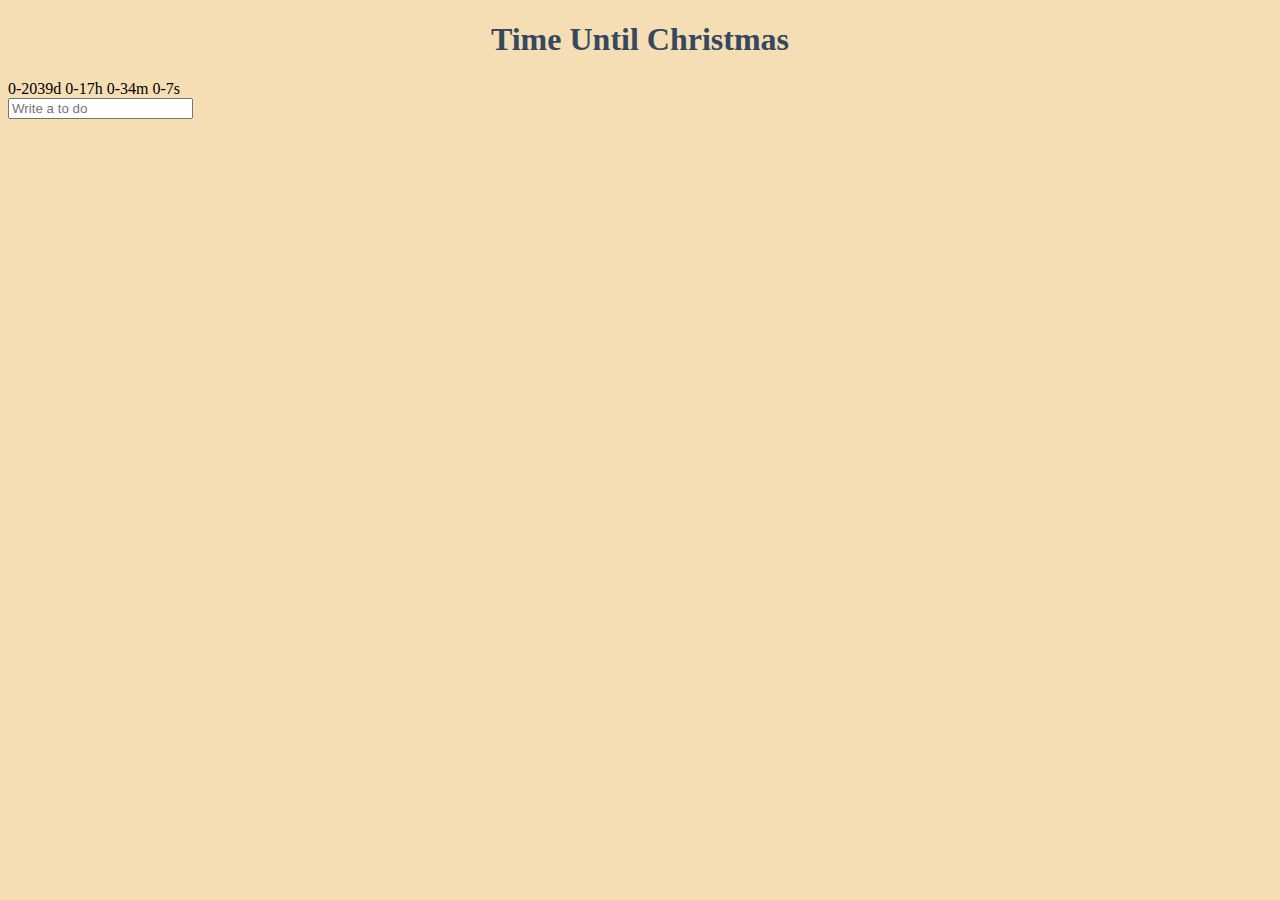
==== practice/index.html @ 07892ab7 "ㅠㅠ" ====
<!DOCTYPE html>
<html lang="en">
  <head>
    <meta charset="UTF-8" />
    <meta name="viewport" content="width=device-width, initial-scale=1.0" />
    <title>Document</title>
    <link rel="stylesheet" href="index.css" />
  </head>
  <body>
    <h1>Time Until Christmas</h1>

    <div class="js-clock">
      <h2>00:00</h2>
    </div>
  
  <form class="js-toDoForm">
      <input type="text" placeholder="Write a to do" />
  </form>
  <ul class="js-pending">
  </ul>
  <ul class="js-finished">
    
  </ul>
    <script src="index.js"></script>
   <script src="todolist.js"></script>
   <script src="pending.js"></script>
   <script src="finished.js"></script>
  </body>
</html>
---- practice/index.css ----
body {
  background-color: wheat;
}
h1 {
  color: #34495e;
  text-align: center;
}
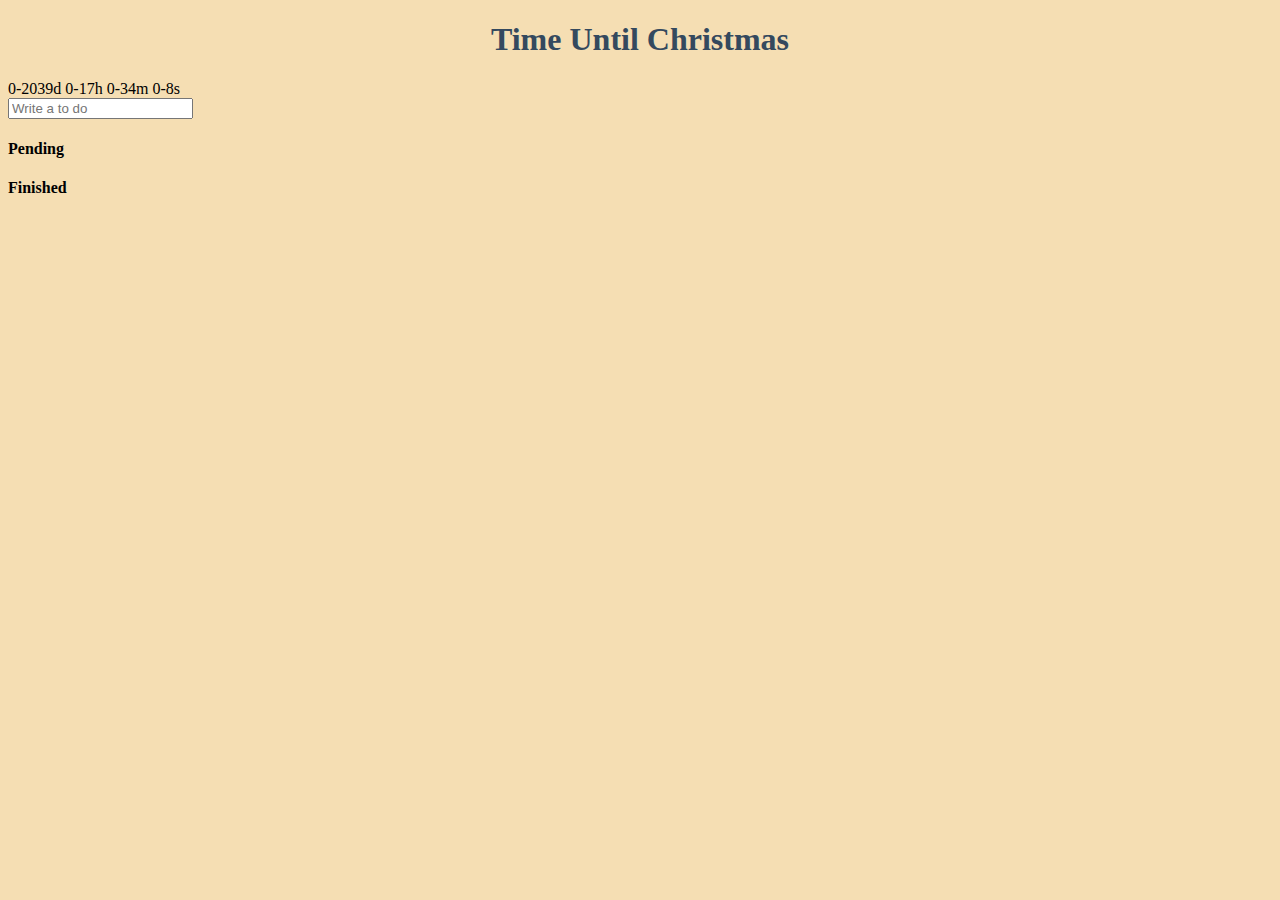
==== commit 8aea34f1: "event" ====
--- a/practice/index.html
+++ b/practice/index.html
@@ -16,14 +16,16 @@
   <form class="js-toDoForm">
       <input type="text" placeholder="Write a to do" />
   </form>
-  <ul class="js-pending">
+  <h4>Pending</h4>
+  <ul class="pending">
+    
   </ul>
-  <ul class="js-finished">
-    
+<h4>Finished</h4>
+  <ul class="finished">
+  
   </ul>
     <script src="index.js"></script>
    <script src="todolist.js"></script>
-   <script src="pending.js"></script>
-   <script src="finished.js"></script>
+  
   </body>
 </html>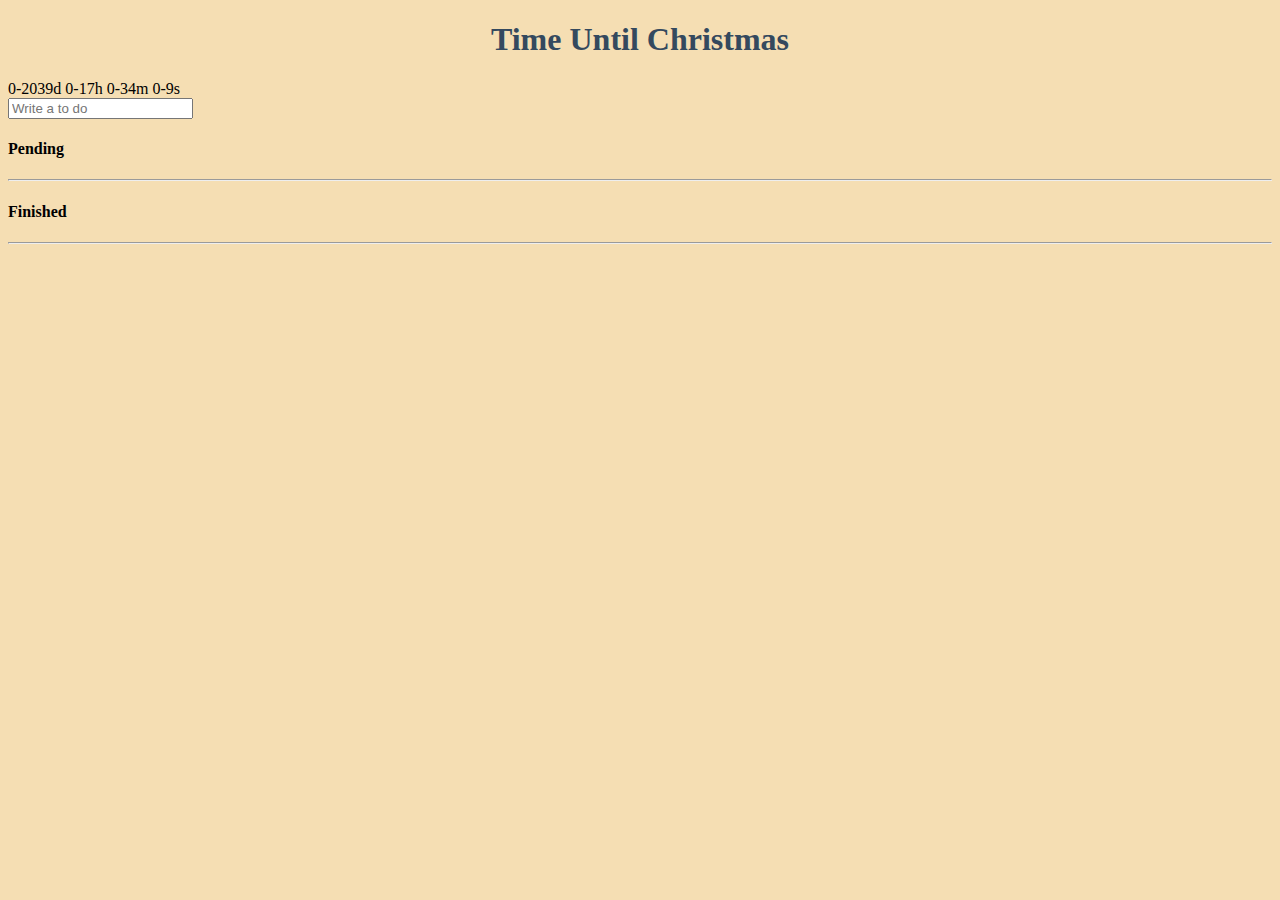
==== commit 6116ee10: "random" ====
--- a/practice/index.html
+++ b/practice/index.html
@@ -17,10 +17,12 @@
       <input type="text" placeholder="Write a to do" />
   </form>
   <h4>Pending</h4>
+  <hr>
   <ul class="pending">
     
   </ul>
 <h4>Finished</h4>
+<hr>
   <ul class="finished">
   
   </ul>
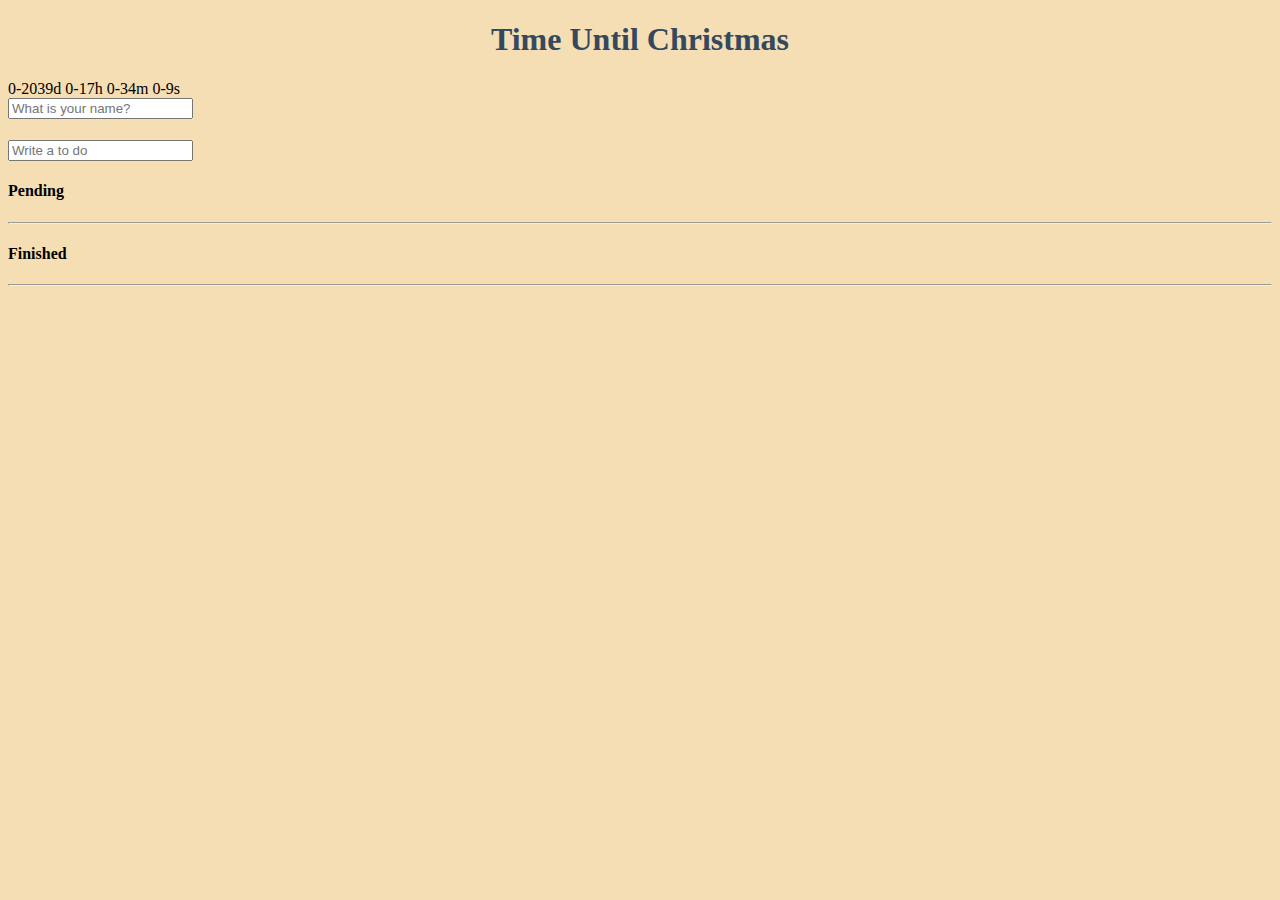
==== commit 587e7cf3: "home" ====
--- a/practice/index.html
+++ b/practice/index.html
@@ -12,6 +12,12 @@
     <div class="js-clock">
       <h2>00:00</h2>
     </div>
+
+    <form class="js-form form">
+      <input type="text" placeholder="What is your name?" />
+  </form>
+  <h4 class="js-greetings greetings"></h4>
+  
   
   <form class="js-toDoForm">
       <input type="text" placeholder="Write a to do" />
@@ -28,6 +34,7 @@
   </ul>
     <script src="index.js"></script>
    <script src="todolist.js"></script>
+   <script src="gretting.js"></script>
   
   </body>
 </html>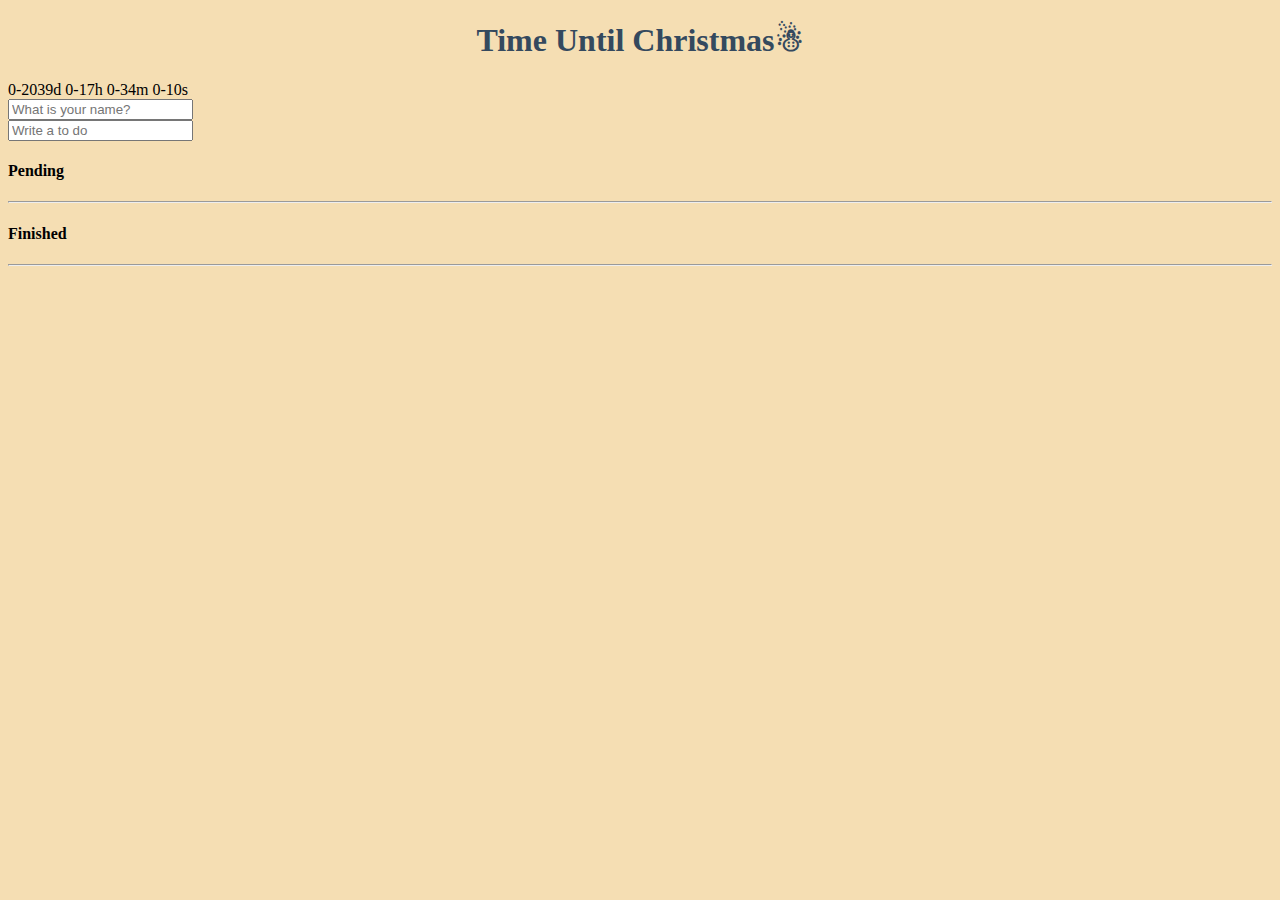
==== commit d45c04d5: "showing" ====
--- a/practice/index.html
+++ b/practice/index.html
@@ -7,7 +7,7 @@
     <link rel="stylesheet" href="index.css" />
   </head>
   <body>
-    <h1>Time Until Christmas</h1>
+    <h1>Time Until Christmas☃︎</h1>
 
     <div class="js-clock">
       <h2>00:00</h2>
--- a/practice/index.css
+++ b/practice/index.css
@@ -5,3 +5,11 @@
   color: #34495e;
   text-align: center;
 }
+
+.form,
+.greetings {
+  display: none;
+}
+.showing {
+  display: block;
+}
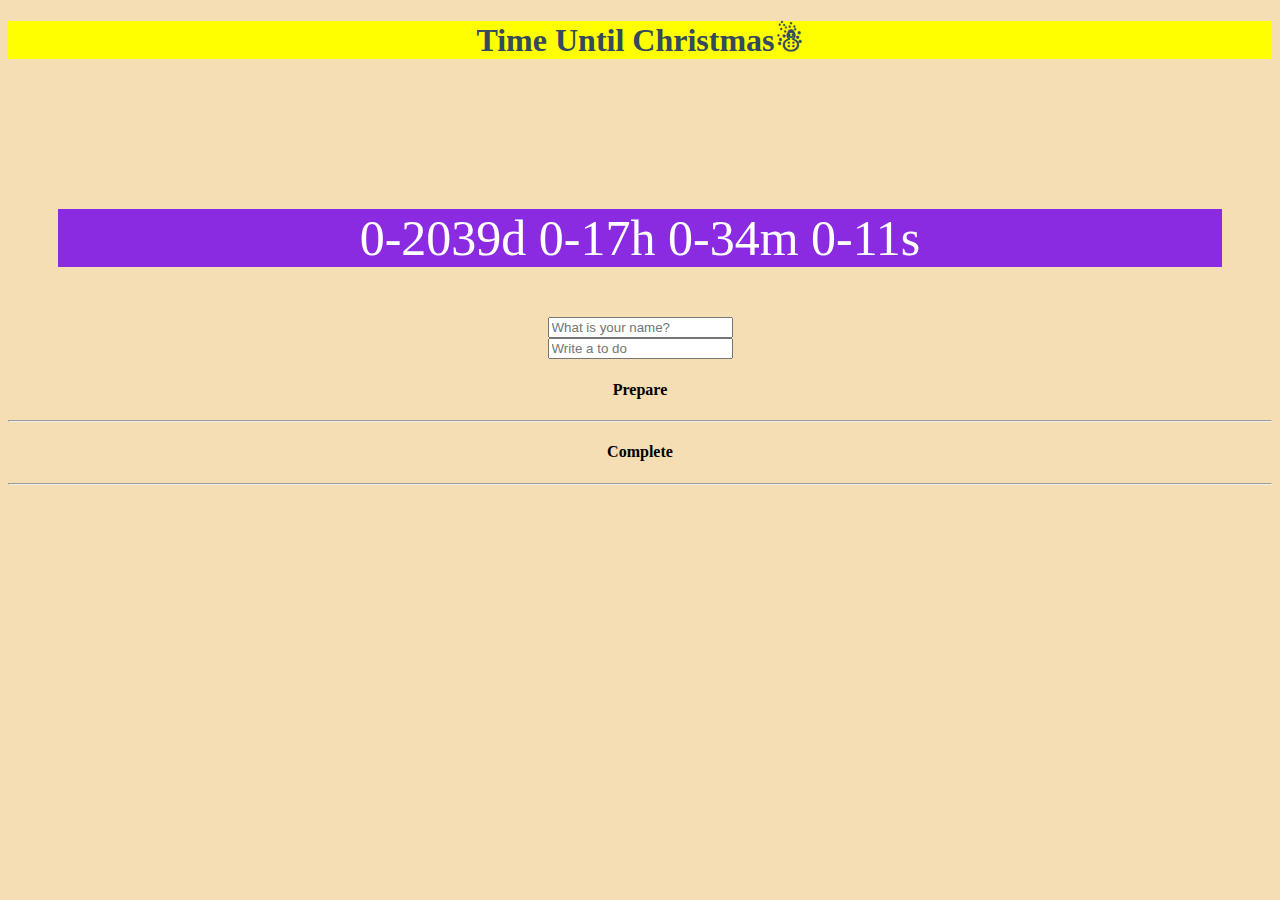
==== commit ce86c315: "prepare" ====
--- a/practice/index.html
+++ b/practice/index.html
@@ -22,16 +22,18 @@
   <form class="js-toDoForm">
       <input type="text" placeholder="Write a to do" />
   </form>
-  <h4>Pending</h4>
+  <div class="toDobox">
+  <h4>Prepare</h4>
   <hr>
   <ul class="pending">
     
   </ul>
-<h4>Finished</h4>
+<h4>Complete</h4>
 <hr>
   <ul class="finished">
   
   </ul>
+</div>
     <script src="index.js"></script>
    <script src="todolist.js"></script>
    <script src="gretting.js"></script>
--- a/practice/index.css
+++ b/practice/index.css
@@ -4,6 +4,7 @@
 h1 {
   color: #34495e;
   text-align: center;
+  background-color: yellow;
 }
 
 .form,
@@ -13,3 +14,17 @@
 .showing {
   display: block;
 }
+.toDobox,
+.js-form,
+.js-clock,
+.showing,
+.js-toDoForm {
+  text-align: center;
+}
+.js-clock {
+  font-size: 50px;
+  margin: 50px;
+  margin-top: 150px;
+  background-color: blueviolet;
+  color: white;
+}
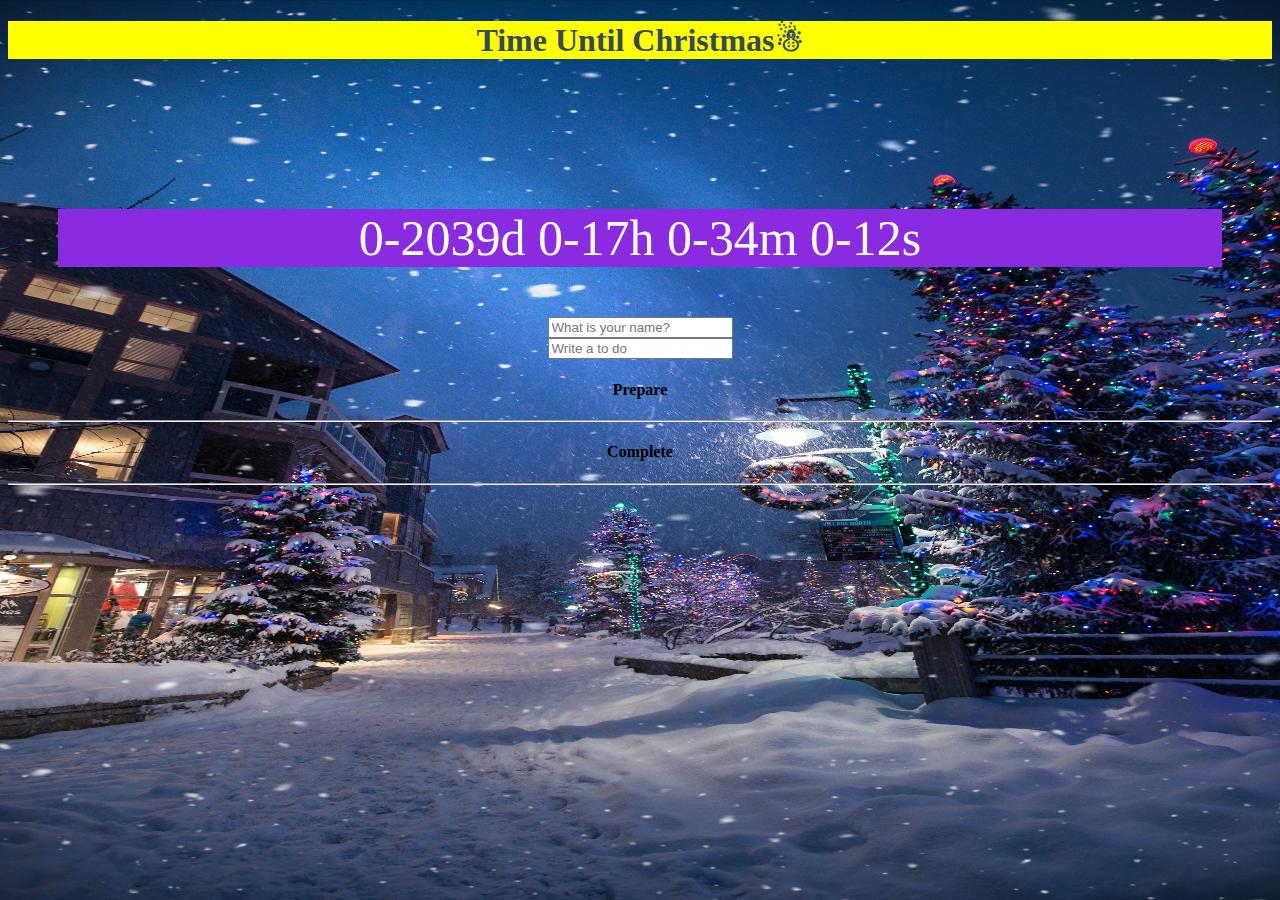
==== commit f0565d3d: "style: background" ====
--- a/practice/index.html
+++ b/practice/index.html
@@ -37,6 +37,6 @@
     <script src="index.js"></script>
    <script src="todolist.js"></script>
    <script src="gretting.js"></script>
-  
+  <script src="background.js"></script>
   </body>
 </html>--- a/practice/index.css
+++ b/practice/index.css
@@ -28,3 +28,12 @@
   background-color: blueviolet;
   color: white;
 }
+.bgImage {
+  position: absolute;
+  top: 0;
+  left: 0;
+  width: 100%;
+  height: 100%;
+  z-index: -1;
+  animation: fadeIn 0.5s linear;
+}
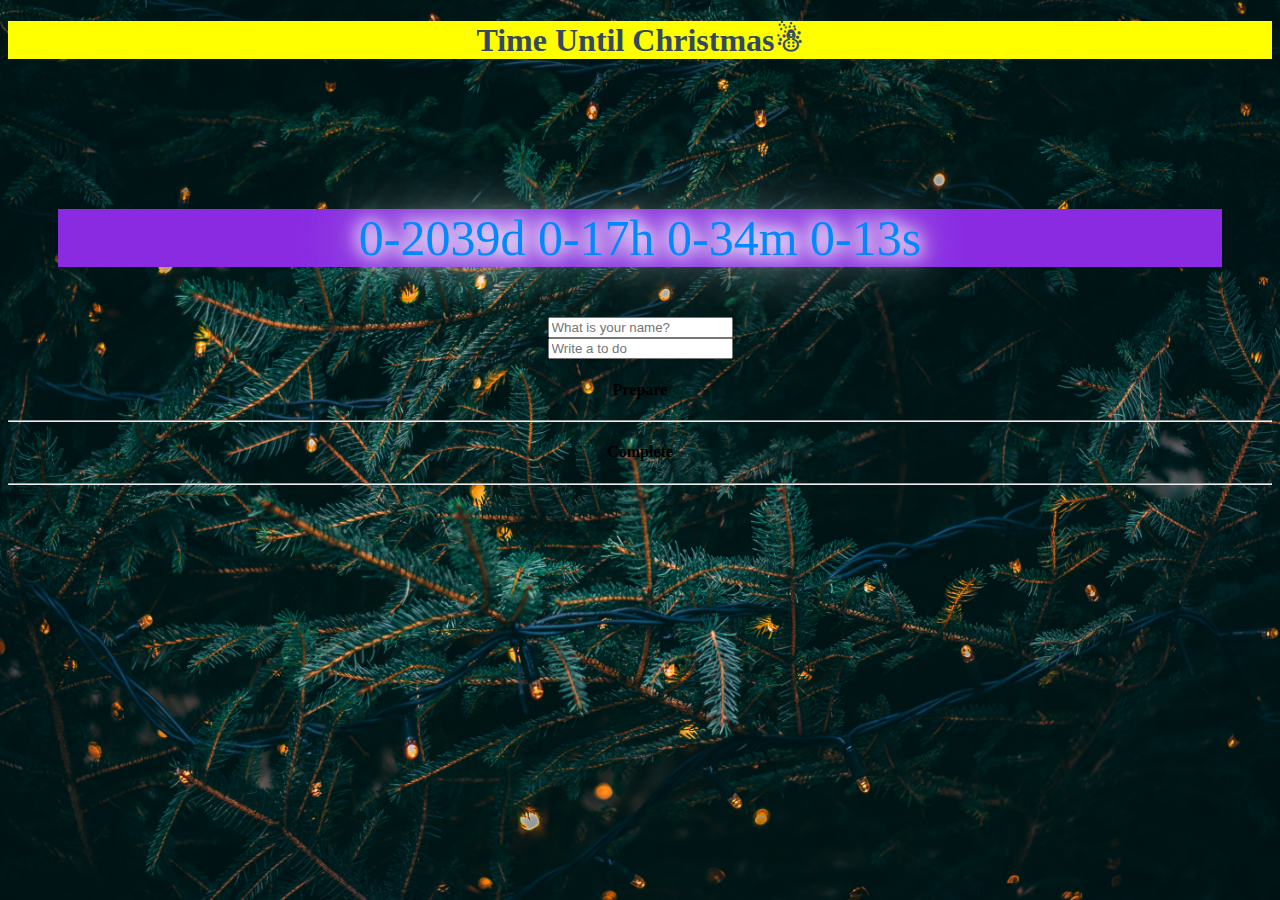
==== commit e7021dc1: "[script]: weather" ====
--- a/practice/index.html
+++ b/practice/index.html
@@ -38,5 +38,6 @@
    <script src="todolist.js"></script>
    <script src="gretting.js"></script>
   <script src="background.js"></script>
+  <script src="weather.js"></script>
   </body>
 </html>--- a/practice/index.css
+++ b/practice/index.css
@@ -1,6 +1,25 @@
 body {
   background-color: wheat;
 }
+@keyframes fadeIn {
+  from {
+    opacity: 0;
+  }
+  to {
+    opacity: 1;
+  }
+}
+
+.bgImage {
+  position: absolute;
+  top: 0;
+  left: 0;
+  width: 100%;
+  height: 100%;
+  z-index: -1;
+  animation: fadeIn 0.5s linear;
+}
+
 h1 {
   color: #34495e;
   text-align: center;
@@ -26,14 +45,12 @@
   margin: 50px;
   margin-top: 150px;
   background-color: blueviolet;
-  color: white;
+  color: #08f;
+  text-shadow: -0.2rem -0.2rem 1rem #fff, 0.2rem 0.2rem 1rem #fff, 0 0 2rem #fff, 0 0 4rem #fff,
+    0 0 6rem #fff, 0 0 8rem #fff, 0 0 10rem #fff;
 }
-.bgImage {
-  position: absolute;
-  top: 0;
-  left: 0;
-  width: 100%;
-  height: 100%;
-  z-index: -1;
-  animation: fadeIn 0.5s linear;
+li {
+  text-shadow: -0.2rem -0.2rem 1rem #fff, 0.2rem 0.2rem 1rem #fff, 0 0 2rem #fff, 0 0 4rem #fff,
+    0 0 6rem #fff, 0 0 8rem #fff, 0 0 10rem #fff;
+  list-style: none;
 }
